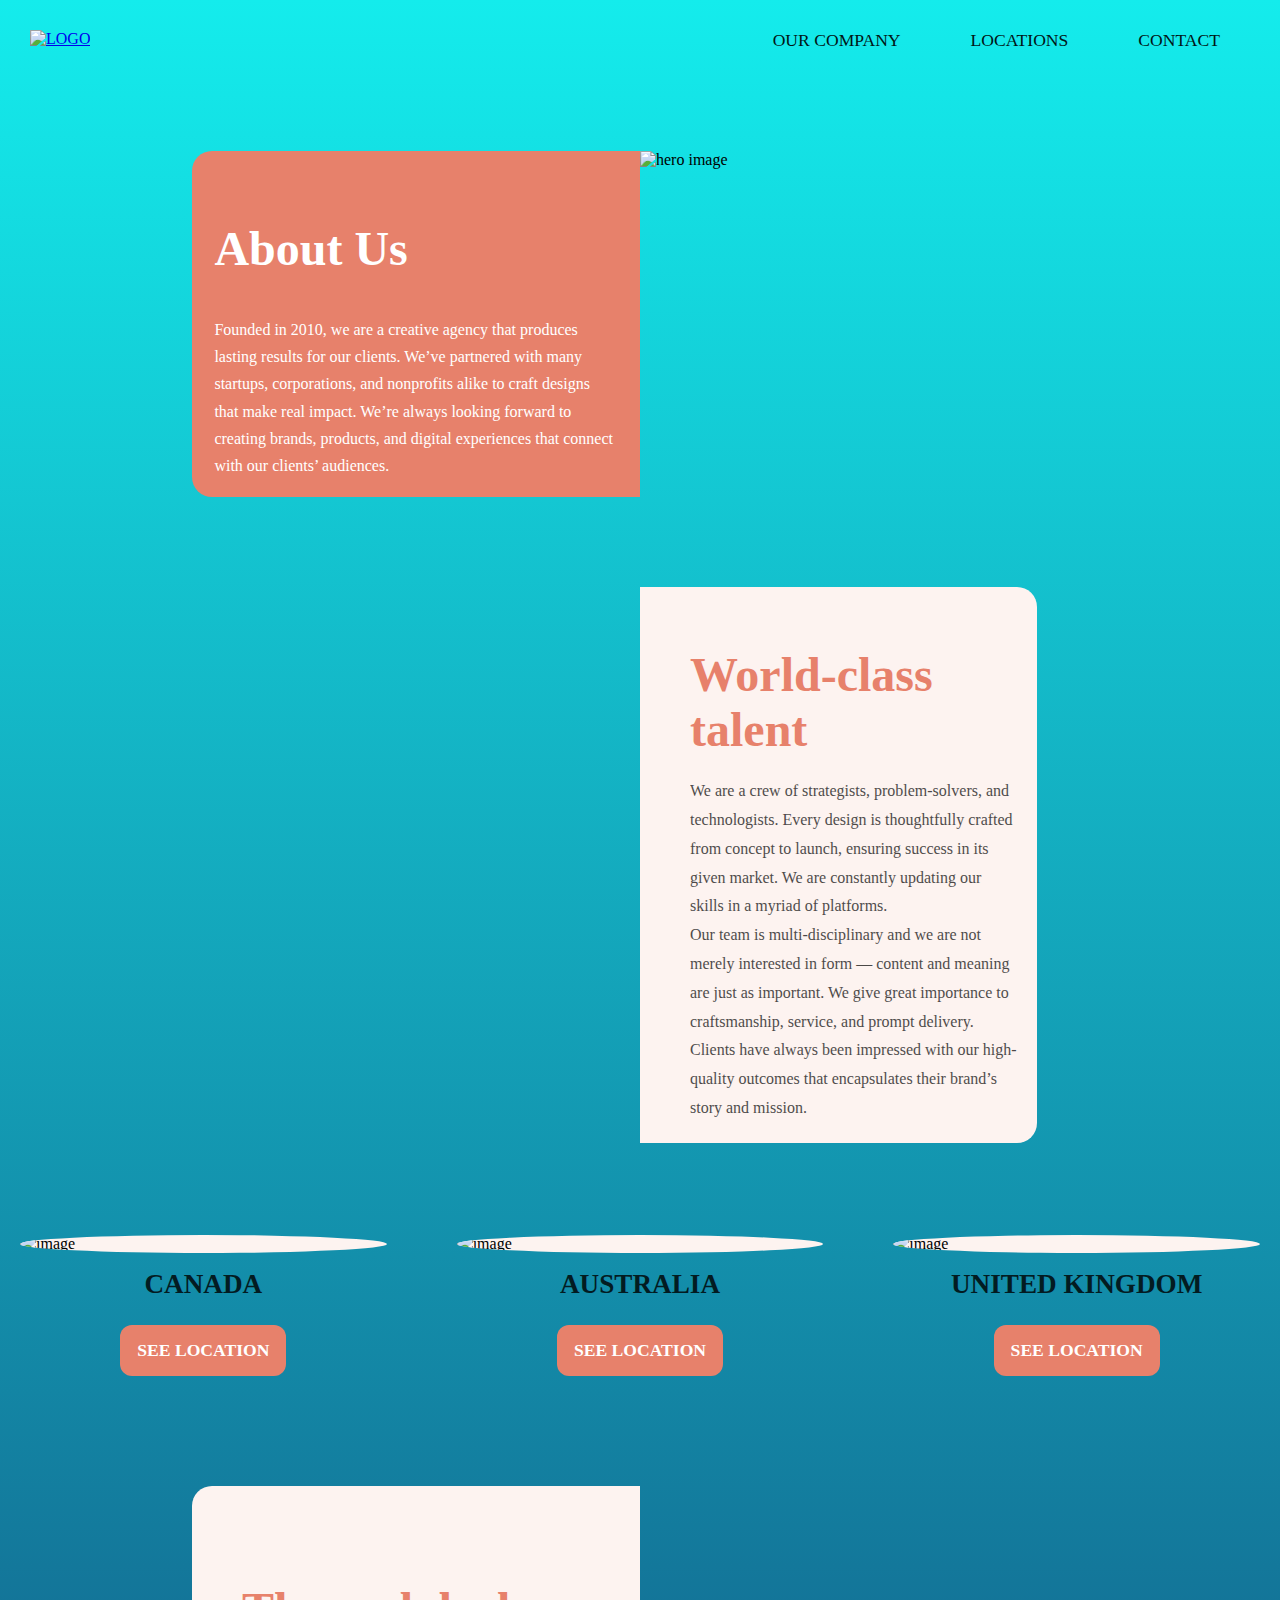
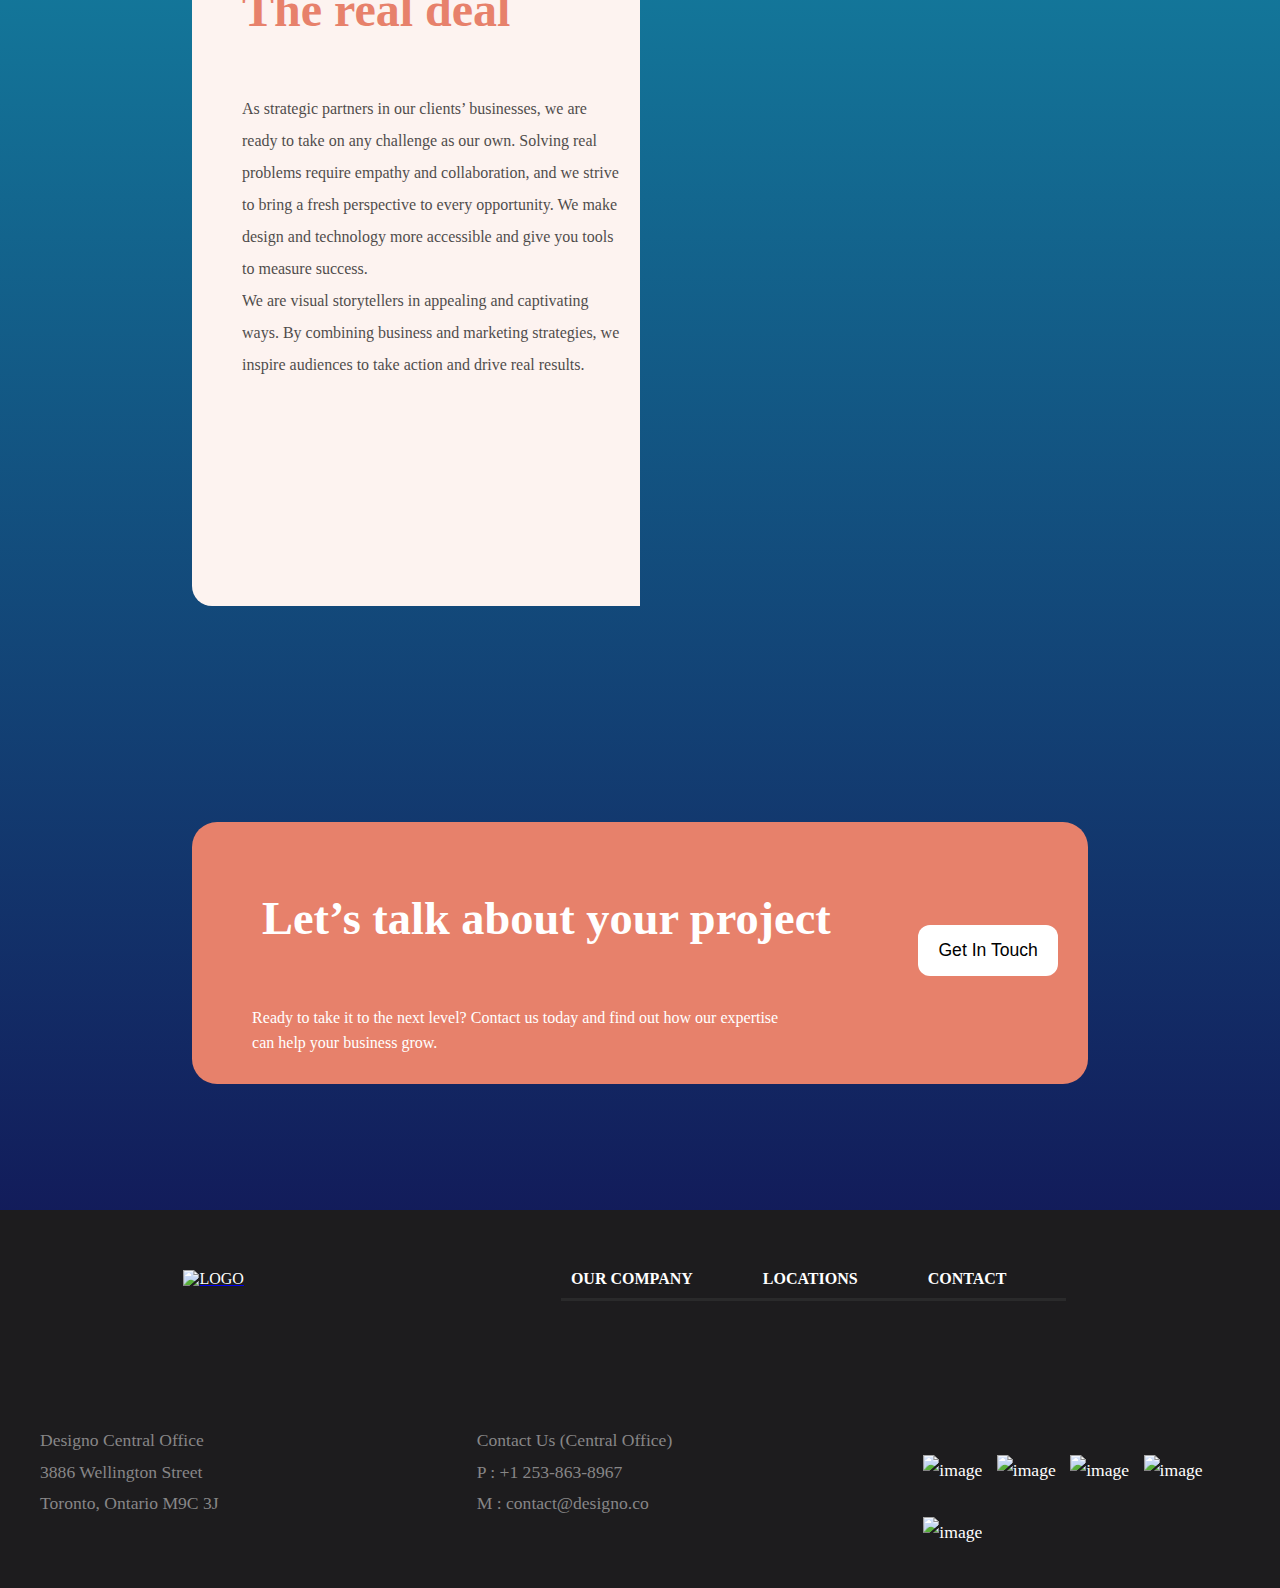
==== company.html @ 8aed98f7 "Add More Pages" ====
<!DOCTYPE html>
<html lang="en">

<head>
    <meta charset="UTF-8">
    <meta http-equiv="X-UA-Compatible" content="IE=edge">
    <meta name="viewport" content="width=device-width, initial-scale=1.0">
    <title>Document</title>
    <link rel="stylesheet" href = "company.css" />
</head>

<body>
    <header>
        <nav class="nav-bar">
            <a href="index.html"><img src="https://clement-baradel-designo.vercel.app/assets/shared/desktop/logo-dark.png"
                    class="nav-logo" alt="LOGO"></a>
            <ul class="nav-menu">
                <li class="nav-item">
                    <a href="company.html" class="nav-link">OUR COMPANY</a>
                </li>
                <li class="nav-item">
                    <a href="locations.html" class="nav-link">LOCATIONS</a>
                </li>
                <li class="nav-item">
                    <a href="contact.html" class="nav-link">CONTACT</a>
                </li>
            </ul>
        </nav>
        <div class="hamburger">
            <span class="bar"></span>
            <span class="bar"></span>
            <span class="bar"></span>
        </div>
    </header>
    <br><br><br><br><br>

    <section class="section1">
        <div class="box1">
            <h1>About Us</h1>
            <p>Founded in 2010, we are a creative agency that produces lasting results for our clients. We’ve partnered with many startups, corporations, and nonprofits alike to craft designs that make real impact. We’re always looking forward to creating brands, products, and digital experiences that connect with our clients’ audiences.<br></p><br>
        </div>

        <div class="box2">
            <img src="https://clement-baradel-designo.vercel.app/assets/about/desktop/image-about-hero.jpg" alt="hero image" />
        </div>
    </section>
    <br><br><br><br><br>

    <section class="section2">
        
        <div class="box4">
        </div>
        <div class="box3">
            <h1>World-class talent</h1>
            <p>We are a crew of strategists, problem-solvers, and technologists. Every design is thoughtfully crafted from concept to launch, ensuring success in its given market. We are constantly updating our skills in a myriad of platforms.</p> 
            <p>
            Our team is multi-disciplinary and we are not merely interested in form — content and meaning are just as important. We give great importance to craftsmanship, service, and prompt delivery. Clients have always been impressed with our high-quality outcomes that encapsulates their brand’s story and mission.</p>
        </div>

        
    </section>
<br><br><br><br>
    <section class="section3">
        <div class="box5">
            <img src="https://clement-baradel-designo.vercel.app/assets/shared/desktop/illustration-canada.svg" alt="image" />
            <h1>CANADA</h1>
            <div class="center1">
            <a href="#">SEE LOCATION</a>
            </div>
        </div>

         <div class="box5">
            <img src="https://clement-baradel-designo.vercel.app/assets/shared/desktop/illustration-australia.svg" alt="image" />
            <h1>AUSTRALIA</h1>
            <div class="center1">
            <a href="#">SEE LOCATION</a>
            </div>
        </div>

         <div class="box5">
            <img src="https://clement-baradel-designo.vercel.app/assets/shared/desktop/illustration-united-kingdom.svg" alt="image" />
            <h1>UNITED KINGDOM</h1>
            <div class="center1">
            <a href="#">SEE LOCATION</a>
            </div>
        </div>
    </section>

    <section class="section4">
        
        
        <div class="box6">
            <br><br>
            <h1>The real deal</h1>
            <br><br>
            <p>
            As strategic partners in our clients’ businesses, we are ready to take on any challenge as our own. Solving real problems require empathy and collaboration, and we strive to bring a fresh perspective to every opportunity. We make design and technology more accessible and give you tools to measure success.</p>
            <p>

            <p>We are visual storytellers in appealing and captivating ways. By combining business and marketing strategies, we inspire audiences to take action and drive real results.
                </p>
        </div>

        <div class="box7">
        </div>

        
    </section>

    <br><br><br><br><br><br><br>
 <br><br><br><br><br>

    <section class="section10">
        <div class="box10">
           
            <h1>Let’s talk about your project</h1>
            <div class="inline1">
                <p>Ready to take it to the next level? Contact us today and find out how our expertise<br> can help your
                    business grow.</p>
                    <div class="btn">
                        <a href="contact.html">
                        <button>Get In Touch</button>
                    </a>
                    </div>
            </div>
            <br>
        </div>
    </section>
    <br><br><br><br><br><br><br>
    <footer>
        <div class="footer1">
            <div class="nav-menu">

                <a href="#"><img src="https://clement-baradel-designo.vercel.app/assets/shared/desktop/logo-light.png"
                        class="nav-logo" alt="LOGO"></a>
                <div class="nav-item">
                    <ul class="nav-menu nav-menu2">
                        <li class="nav-item">
                            <a href="#" class="nav-link1">OUR COMPANY</a>
                        </li>
                        <li class="nav-item">
                            <a href="#" class="nav-link1">LOCATIONS</a>
                        </li>
                        <li class="nav-item">
                            <a href="#" class="nav-link1">CONTACT</a>
                        </li>
                    </ul>
                </div>

            </div>
            <br><br><br>
            <div class="footer2">
                <div class="second">
                    <p>Designo Central Office</p>

                       <p> 3886 Wellington Street</p>


                        <p>Toronto, Ontario M9C 3J</p>
                </div>

                <div class="second">
                    <p>
                    Contact Us (Central Office)
                </p>
                    <p>P : +1 253-863-8967</p>

                   <p> M : contact@designo.co</p>
                </div>
                <div class="second">
                    <img src="https://clement-baradel-designo.vercel.app/assets/shared/desktop/icon-facebook.svg" alt="image" />

                    <img src="https://clement-baradel-designo.vercel.app/assets/shared/desktop/icon-youtube.svg" alt="image" />

                    <img src="https://clement-baradel-designo.vercel.app/assets/shared/desktop/icon-twitter.svg" alt="image" />


                    <img src="https://clement-baradel-designo.vercel.app/assets/shared/desktop/icon-pinterest.svg" alt="image" />

                    <img src="https://clement-baradel-designo.vercel.app/assets/shared/desktop/icon-instagram.svg" alt="image" />
            </div>
        </div>



    </footer>
    </footer>
    <script src="script.js"></script>
</body>

</html>
---- company.css ----
* {
    padding:0;
    margin:0;
    box-sizing: border-box;
}


body {
    background: linear-gradient(#14ECEC, #120047);
}

.nav-bar {
    display: flex;
    justify-content: space-between;
}
.nav-menu {
    display: flex;

}

.nav-item {
    list-style: none;
    padding:10px;
    margin-right: 50px;
    margin-top: 20px;
  

}

.nav-link {
    text-decoration: none;
    color: black;
    opacity: 0.9;
    font-size: 1.1em;
    font-weight: 400;
}

.nav-logo {
    padding-top: 30px;
    padding-left: 30px;
    width: 210px;
}


.hamburger {
    display: none;
}


.bar {
    display: flex;
    width: 25px;
    height: 3px;
    margin:5px auto;
    transition: al 0.3s ease-in;
    background-color: rgb(0, 0, 0);
}


@media screen and (max-width:760px)
{
    .nav-menu {
        flex-direction: column;
        background-color: rgb(197, 39, 39);
        width: 100%;
        height: 100vh;
        left: -100%;
        text-align: center;
        position: fixed;
        transition: all 0.3s ease-in;
    }

    .hamburger{
         position: fixed;
        display: block;
        right: 0;
        margin-top:-30px;
        cursor: pointer
    }

    .nav-bar {
        justify-content: space-between;
    }
    .nav-item {
        margin:1rem 0;
        justify-content: center;
        padding-top:50px;
    }
     

    .nav-link {
        color: rgb(252, 248, 241);
    }

    .nav-item {
        margin:1.5rem 0;
    }

    .nav-menu.active {
        left: 0;
    }

    .bar {
        margin-right: 15px;
    }

    .hamburger.active .bar:nth-child(2)
    {
        opacity: 0;
    }
    .hamburger.active .bar:nth-child(1) {
        -webkit-transform: translateY(8px) rotate(45deg);
        transform: translateY(8px) rotate(45deg);
    }

    .hamburger.active .bar:nth-child(3) {
        -webkit-transform: translateY(-8px) rotate(-45deg);
        transform: translateY(-8px) rotate(-45deg);
    }

  

    
}



.section1 {
     
    display: grid;
    grid-template-columns: repeat(2, 1fr);
    width: 70%;
    margin:0 auto;
      

}

 .box1 {
     border-top-left-radius: 20px;
     border-bottom-left-radius: 20px;
     padding-top: 70px;
     width:100%;
     background-color: #E7816B;
     height: auto;
 }

 .box1 h1 {
     color:white;
     font-size: 3em;
     padding-bottom: 40px;
     width:90%;
     margin:0 auto;

 }

 .box1 p {
     width:90%;
     margin:0 auto;
     line-height: 1.7;
     color: white;

 }

 .box2   img{
     border-top-right-radius: 20px;
     border-bottom-right-radius: 20px;
    height: 60vh;
    width:100%;
 }

 @media screen and (max-width:1150px)
 {
        .section1 {
            grid-template-columns:repeat(1, 1fr);
        }


        .box1 h1 {
            text-align: center;
        }

        .box1 p {
            text-align: center;
        }

        .box1 {
            border-top-left-radius: 0px;
     border-bottom-left-radius: 0px;
        }

        .box2 img{
            border-top-right-radius: 0px;
     border-bottom-right-radius: 0px;
        }

 }

 @media screen and (max-width:450px)
 {
     .box2 img {
         height: 25vh;
     }

     
 }


 
.section2 {
    display: grid;
    width:62%;
    margin:0 auto;
    grid-template-columns: repeat(2, 1fr);
}


.box3 {

     padding:20px;
    background-color: #fdf3f0;
    border-top-right-radius: 20px;
     border-bottom-right-radius: 20px;
}
.box3 h1 {
    color: #E7816B;
    margin-top: 40px;
    margin-bottom: 20px;
    font-size: 3em;
    padding-left: 30px;

}

.box3 p {
    line-height: 1.8;
    padding-left: 30px;
    opacity: 0.7;

}


.box4 {
    background-image: url("https://clement-baradel-designo.vercel.app/assets/about/desktop/image-world-class-talent.jpg");
    background-repeat: no-repeat;
    border-top-left-radius: 20px;
     border-bottom-left-radius: 20px;
    height: auto;
    width:100%;
}

@media screen and (max-width:1045px)
{
    .section2 {
        grid-template-columns: repeat(1,1fr);
        grid-template-rows: repeat(2, 1fr);
    }

    .box3 {
        border-top-right-radius: 0px;
     border-bottom-right-radius: 0px;
    }
    .box3 h1 {
        text-align: center;
    }

    .box3 p {
        text-align: center;
    }

    .box4 {
        background-image: url("https://clement-baradel-designo.vercel.app/assets/about/mobile/image-world-class-talent.jpg");
        width: 65%;
        margin:0 auto;
        border-top-left-radius: 0px;
     border-bottom-left-radius: 0px;

    }

    .box3 h1 {
        margin-top: 0px;
    }
    
}


@media screen and (max-width:500px)
{
    .box4 {
        width:90%;
        margin:0 auto;

    }
}
@media screen and (max-width:680px) {
    .box3 {
        margin-top: -30px;
    }
}


@media screen and (max-width:571px) {
    .box3 {
        margin-top: -80px;
    }
}

@media screen and (max-width:454px) {
    .box3 {
        margin-top: -180px;
    }
}


@media screen and (max-width:454px) {
    .box3 {
        margin-top: -220px;
    }
}


@media screen and (max-width:374px) {
    .box3 {
        margin-top: -290px;
    }
}



@media screen and (max-width:336px) {
    .box3 {
        margin-top: -300px;
    }
}



.section3 {
    display: flex;
    flex-wrap: wrap;
    gap:30px;
}

.box5 {
    flex: 1 1 150px;
    margin:20px;
    
}

.box5 h1 {
    text-align: center;
    font-size: 1.7em;
    opacity: 0.8;
    padding-top: 16px;
    padding-bottom: 25px;
}

.box5 img {
    margin:0 auto;
    display: block;
    border-radius: 50%;
    background-color: #fdf3f0;
}


.center1 {
    display: flex;
    align-items: center;
    justify-content: center;
}
.box5 a {
    padding: 15px 17px;
    background-color: #E7816B;
    border-radius: 12px;
    color: white;
    font-size: 1.1em;
    font-weight: 600;
    text-decoration: none;
}

.box5 a:hover {
    opacity: 0.8;
    transition: all 0.3s ease;
}



.section4 {
    display: grid;
    grid-template-columns: repeat(2, 1fr);
    width: 70%;
    height: 90vh;
    margin:0 auto;
}

 
 .box6 {
     padding:20px;
     background-color: #fdf3f0;
     border-top-left-radius: 20px;
     border-bottom-left-radius: 20px;
     margin-top: 90px;
 }

 .box6 h1{
     color:#E7816B;
     padding-top: 40px;
     padding-bottom: 20px;
     font-size: 3em;
     padding-left: 30px;
 }


.box6 p{ 
    line-height: 2;
    padding-left: 30px;
    opacity: 0.7;
}



.box7 {
    margin-top: 90px;
    border-top-right-radius: 20px;
     border-bottom-right-radius: 20px;
    background-repeat: no-repeat;
    background-size: cover;
    background-position: center;
    background-image: url("https://clement-baradel-designo.vercel.app/assets/about/desktop/image-real-deal.jpg")
}


@media screen and (max-width:1000px)
{
    .section4 {
        grid-template-columns: repeat(1, 1fr);
        grid-template-rows: repeat(2, 1fr);
        width: 100%;
        height: auto;
        margin:0 auto;
    }

    .box6 {
        border-top-left-radius: 0px;
     border-bottom-left-radius: 0px;
    }

    .box7 {
        margin-top: 5px;
        height:450px;
        border-top-right-radius: 0px;
     border-bottom-right-radius: 0px;
    }
}
 
  





















.section10 .box10 {
    width: 70%;
    height: auto;
    background-color: #E7816B;
    margin:0 auto;
    border-radius: 25px;
}
.box10 {
    padding: 10px;
}
.box10 h1 {
    font-size: 2.9em;
    color:white;
    padding: 60px;
}

.box10 p {
    padding-left: 30px;
    color:white;
    font-size: 1em;
    font-weight: 400;
    text-align-last: start;
    line-height: 1.6;
    text-align: justify;
}

.inline1 {
    display: flex;
    justify-content: space-around;
    flex-wrap: wrap;
    gap: 100px;
}

.box10 button{
    float: right;
    padding: 15px 20px;
    border-radius: 12px;
    background-color: rgb(255, 255, 255);
    border: none;
    font-size: 1.1em;
    margin-top: -80px;
    cursor: pointer;
}

.box10 button:hover {
    background-color: #FFAD9B;
    transition: all 0.3s ease;
}

@media screen and (max-width:1260px)
{
    .box10 {
        text-align: center;
    }

    .box10 p {
        text-align: center;
    }

    .box10 button {
        text-align: center;
    }
}


.footer1 {
    background-color: #1D1C1E;
}
 
.footer1 img {
    margin-top: 30px;
    color: white;
     
}

.nav-menu2 {
        border-bottom: 3px solid #2a2a2b;

}
.footer1 .nav-menu {
     display: flex;
    justify-content: space-around;
    flex-wrap: wrap;
    
}


 
.nav-link1 {
    text-decoration: none;
    color: white;
    font-weight: 600;
}

.nav-link1:hover {
border-bottom: 2px solid rgb(238, 158, 158);;

    color: rgb(238, 158, 158);
    transition: all 0.2s ease-in-out;
}


.footer2 {
    display: flex;
    flex-wrap: wrap;
    gap:30px;

}

.footer2 .second {

    flex: 1 1 150px;
    padding-top: 20px;
    margin:40px;
    line-height: 1.8;
    font-size: 1.1em;
    font-weight: 500;
    color: #878687;
}



.second2 {
    flex-wrap: wrap;
    padding:12px;
}

.second img {
    padding-left:10px;
}


.second img:hover {
    cursor: pointer;
}
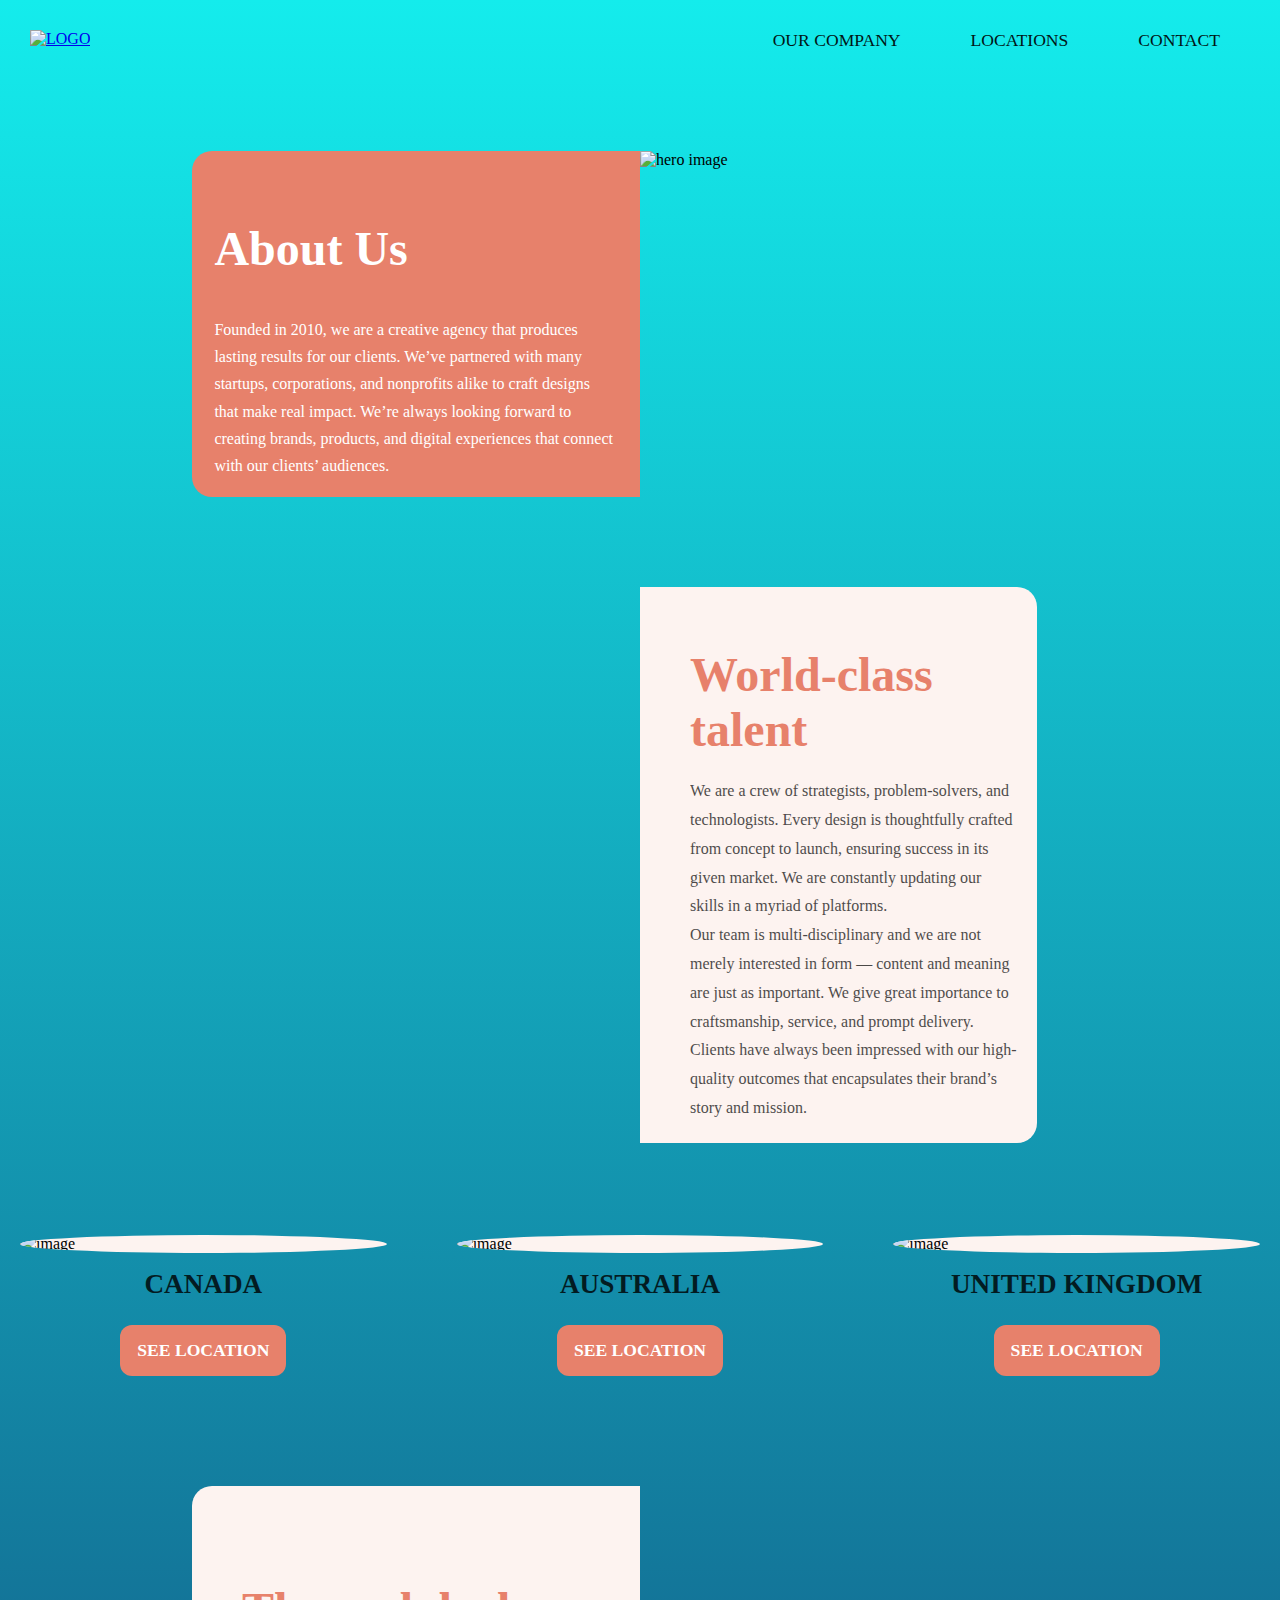
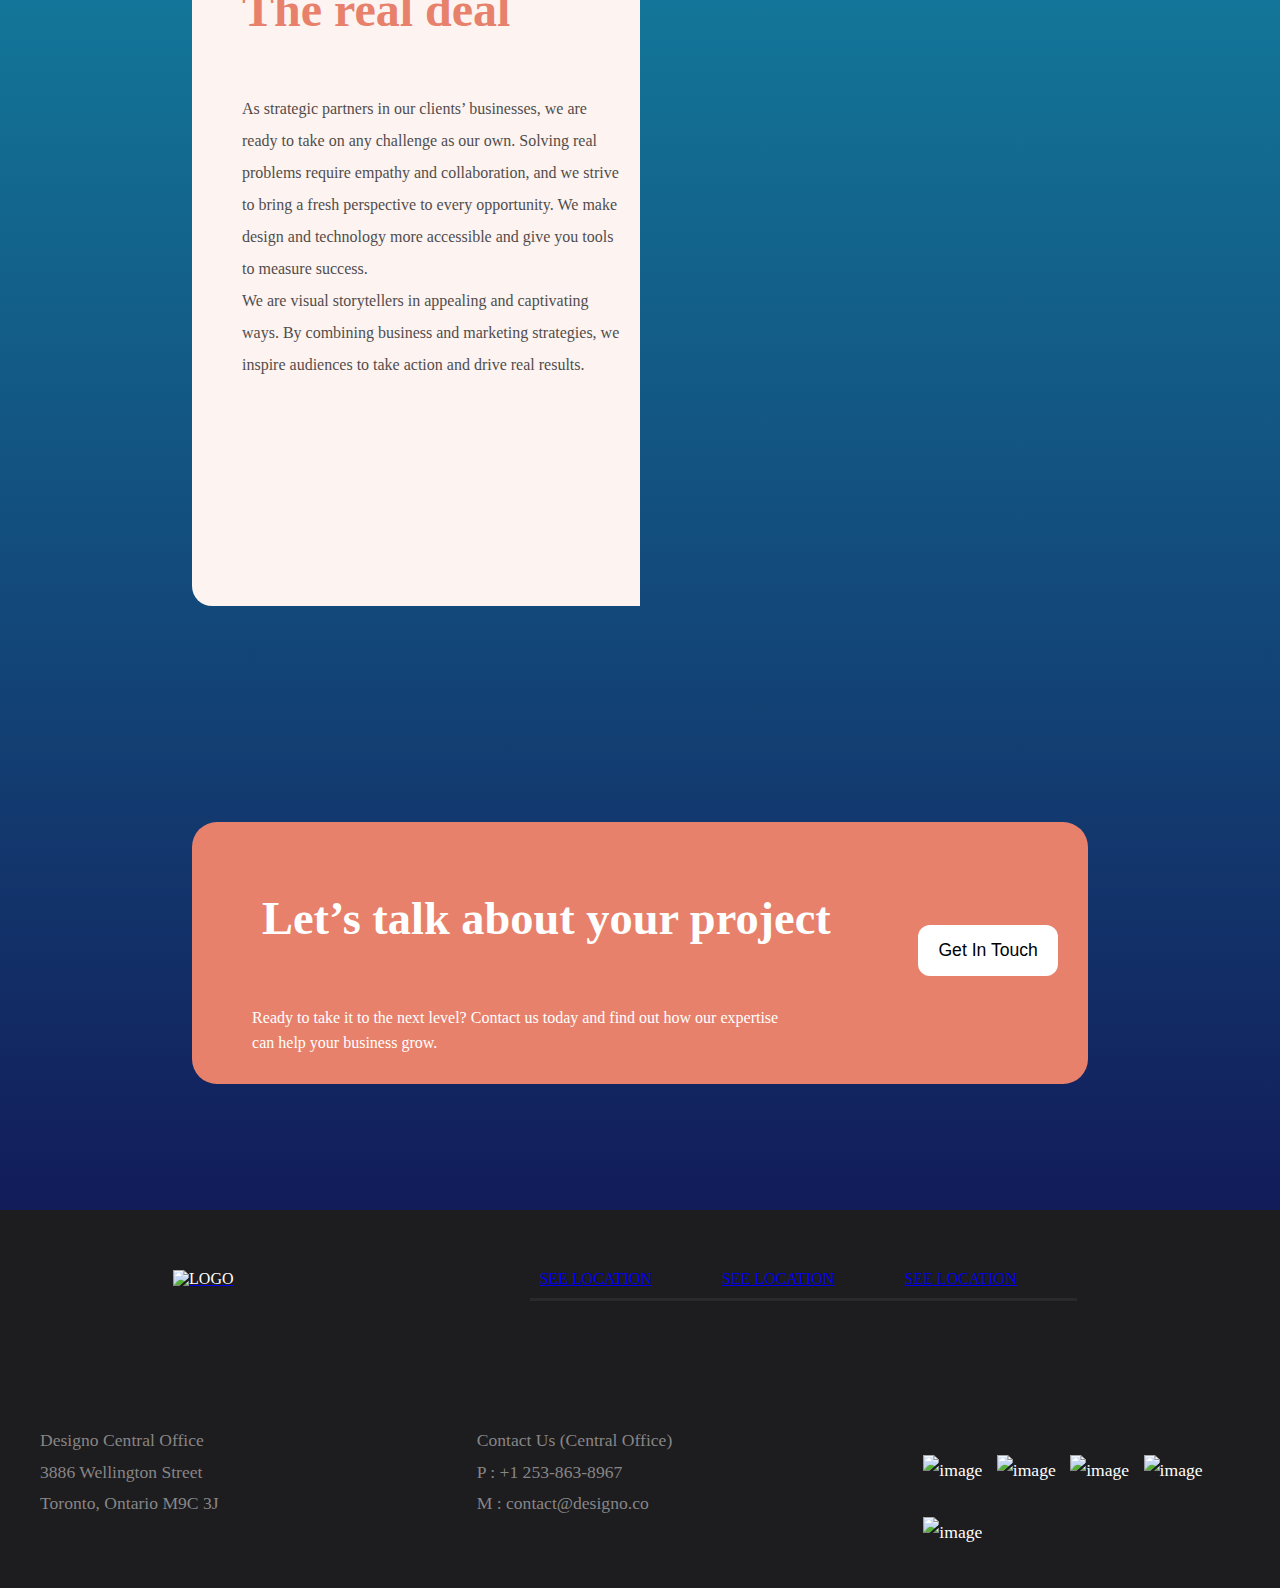
==== commit bd985625: "Add More Links" ====
--- a/company.html
+++ b/company.html
@@ -136,13 +136,13 @@
                 <div class="nav-item">
                     <ul class="nav-menu nav-menu2">
                         <li class="nav-item">
-                            <a href="#" class="nav-link1">OUR COMPANY</a>
+                            <a href="locations.html">SEE LOCATION</a>
                         </li>
                         <li class="nav-item">
-                            <a href="#" class="nav-link1">LOCATIONS</a>
+                            <a href="locations.html">SEE LOCATION</a>
                         </li>
                         <li class="nav-item">
-                            <a href="#" class="nav-link1">CONTACT</a>
+                            <a href="locations.html">SEE LOCATION</a>
                         </li>
                     </ul>
                 </div>
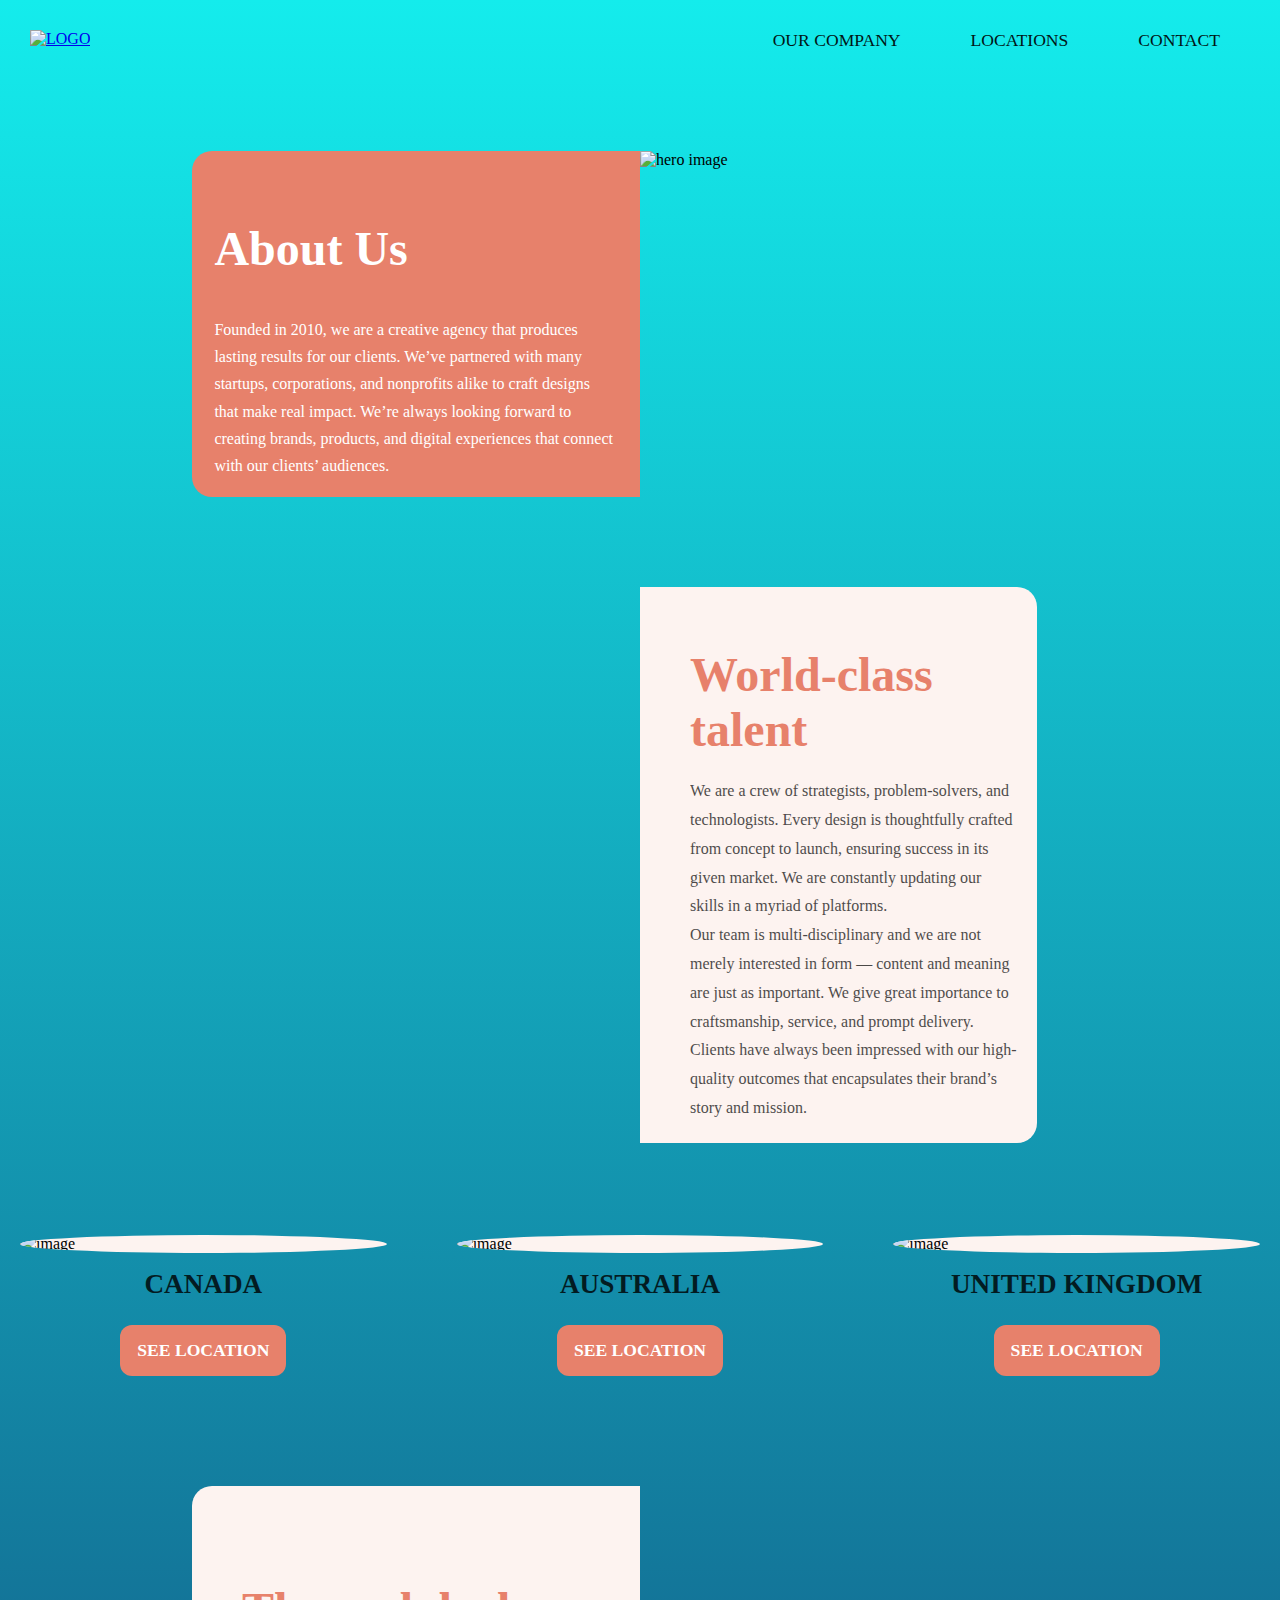
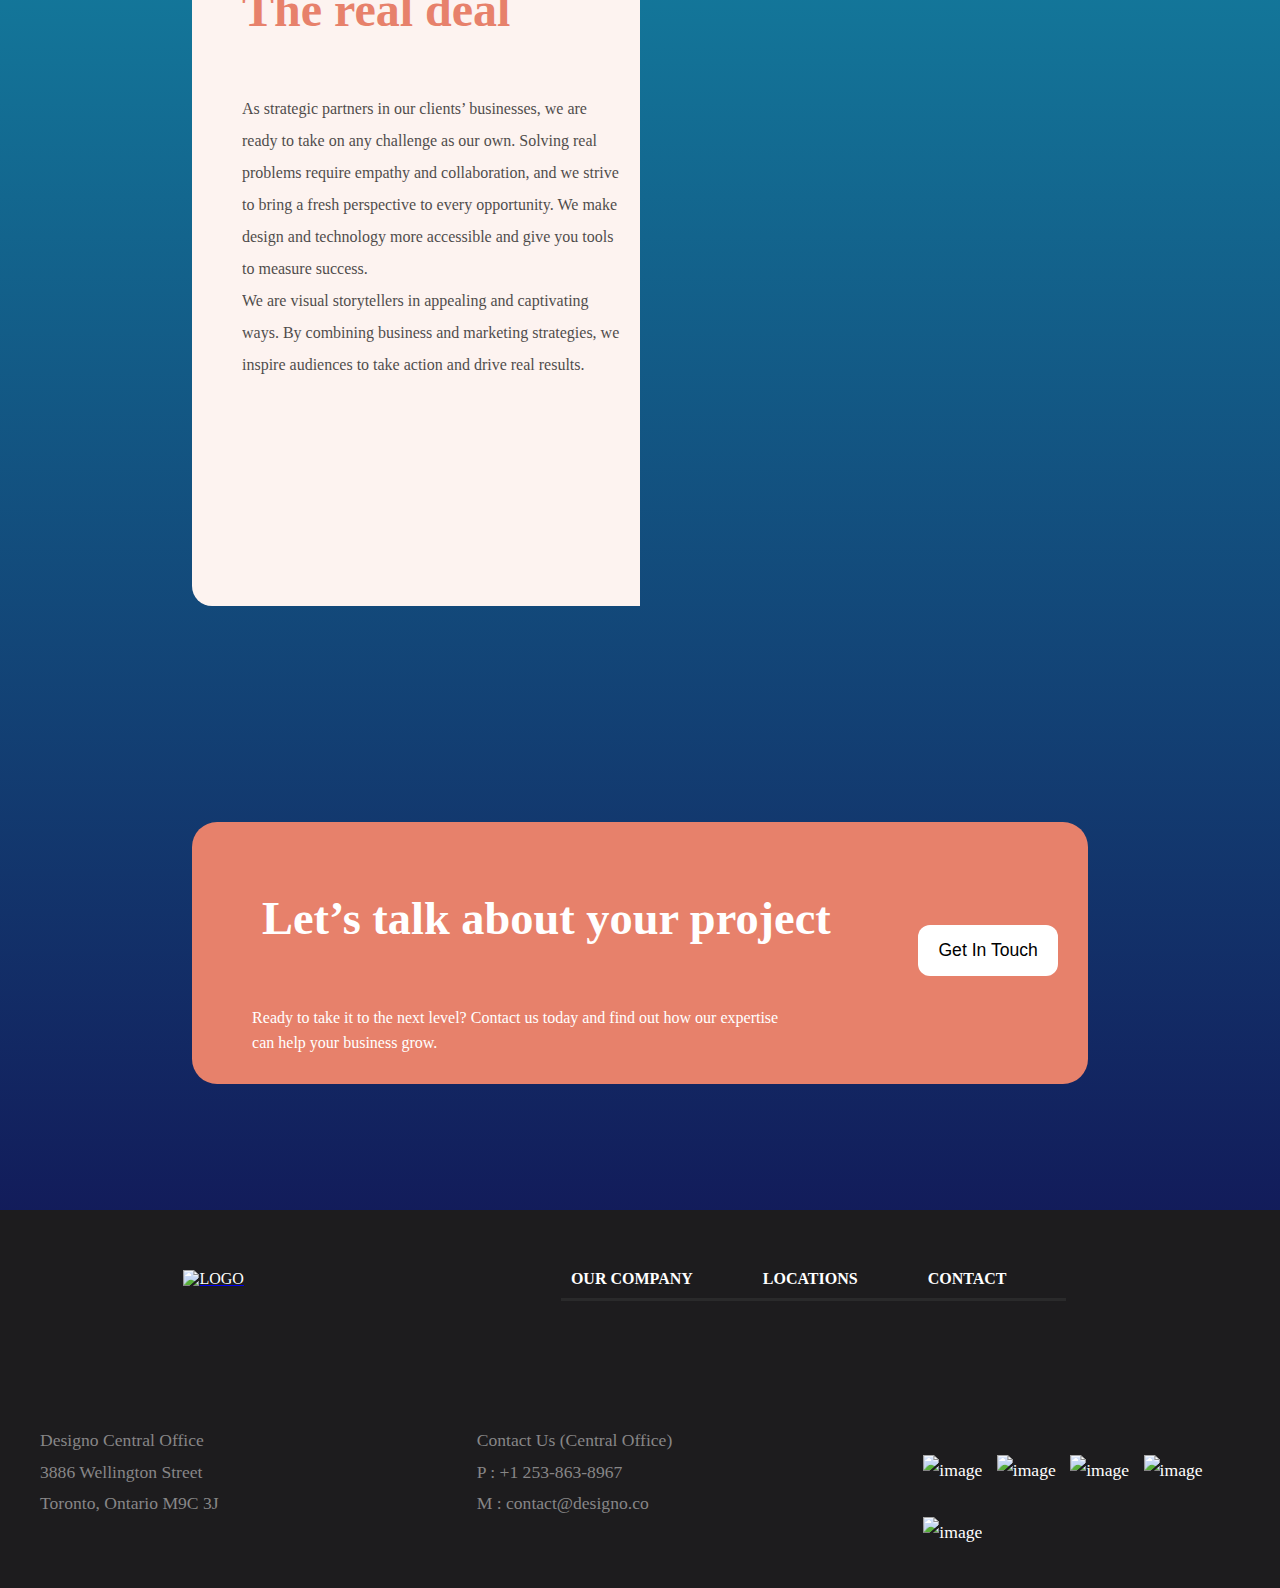
==== commit b56856bd: "Add Links" ====
--- a/company.html
+++ b/company.html
@@ -65,7 +65,7 @@
             <img src="https://clement-baradel-designo.vercel.app/assets/shared/desktop/illustration-canada.svg" alt="image" />
             <h1>CANADA</h1>
             <div class="center1">
-            <a href="#">SEE LOCATION</a>
+            <a href="locations.html">SEE LOCATION</a>
             </div>
         </div>
 
@@ -73,7 +73,7 @@
             <img src="https://clement-baradel-designo.vercel.app/assets/shared/desktop/illustration-australia.svg" alt="image" />
             <h1>AUSTRALIA</h1>
             <div class="center1">
-            <a href="#">SEE LOCATION</a>
+            <a href="locations.html">SEE LOCATION</a>
             </div>
         </div>
 
@@ -81,7 +81,7 @@
             <img src="https://clement-baradel-designo.vercel.app/assets/shared/desktop/illustration-united-kingdom.svg" alt="image" />
             <h1>UNITED KINGDOM</h1>
             <div class="center1">
-            <a href="#">SEE LOCATION</a>
+            <a href="locations.html">SEE LOCATION</a>
             </div>
         </div>
     </section>
@@ -136,13 +136,13 @@
                 <div class="nav-item">
                     <ul class="nav-menu nav-menu2">
                         <li class="nav-item">
-                            <a href="locations.html">SEE LOCATION</a>
+                            <a href="#" class="nav-link1">OUR COMPANY</a>
                         </li>
                         <li class="nav-item">
-                            <a href="locations.html">SEE LOCATION</a>
+                            <a href="#" class="nav-link1">LOCATIONS</a>
                         </li>
                         <li class="nav-item">
-                            <a href="locations.html">SEE LOCATION</a>
+                            <a href="#" class="nav-link1">CONTACT</a>
                         </li>
                     </ul>
                 </div>
